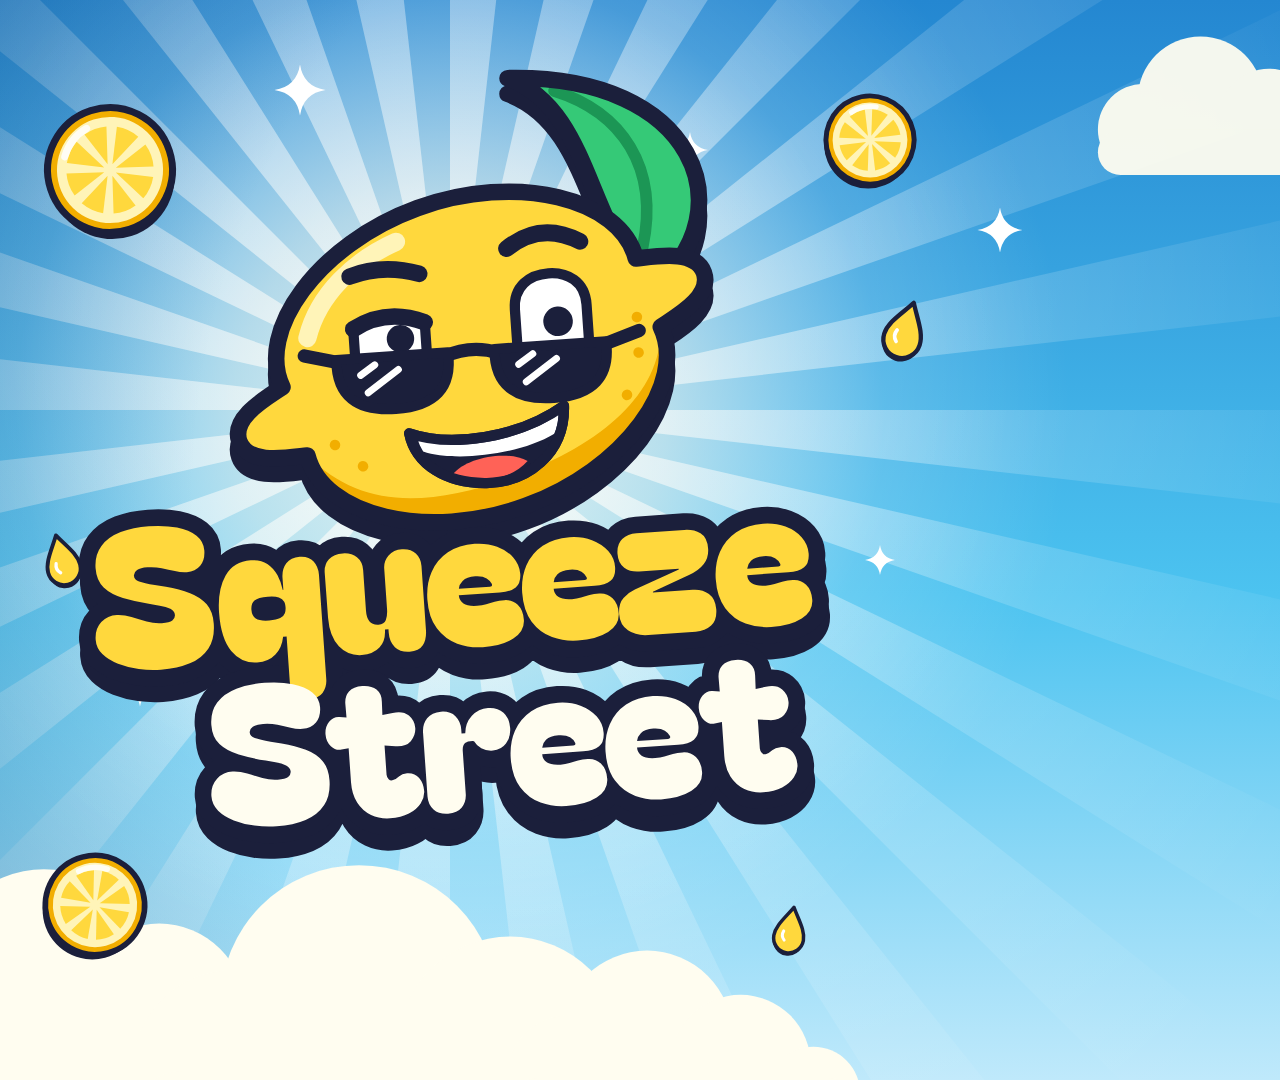
==== tools/covers/cover.html @ ecfce61b "3:25" ====
<!doctype html>
<html>
<head>
<meta charset="utf-8">
<title>Squeeze Street cover</title>
<!-- One CrazyGames cover, composed as SVG at its CSS size (render at 2x). Driven by tools/covers/make.js:
       cover.html#fmt=landscape|portrait|square&scene=<file URL of make.js's transparent-sky scene render>
     Same look as the approved key art: game sky, sunburst behind the logo, cream clouds, lemon slices, drops, sparkles. -->
<style>html, body { margin: 0; background: #2487d1; overflow: hidden; } svg { display: block; }</style>
</head>
<body>
<script>
(function () {
  'use strict';
  var INK = '#1b1f3b', LOGO_W = 818, LOGO_H = 856;
  var q = {}; location.hash.slice(1).split('&').forEach(function (p) { var i = p.indexOf('='); if (i > 0) q[p.slice(0, i)] = decodeURIComponent(p.slice(i + 1)); });

  /* Per format. logo: centre x, top y, width. burst: the sunburst's centre (behind the mascot) and the glow's radius. fade (optional):
     the scene fades toward [cx, cy] from radius r1 (opaque) to r0 (mostly sky), so tall trees melt into the brand sky.
     soft: the ellipse behind the logo where the scene is blurred. Decorations sit in the sky and the margins, never on a face. */
  var F = {
    landscape: { w: 1920, h: 1080, logo: [455, 46, 800], burst: [450, 410, 620], soft: [420, 450, 470, 470], fade: [330, 290, 150, 560],
      clouds: [[1210, 120, 0.95, 0.95], [1750, 70, 0.7, 0.85]],
      bank: [[60, 1010, 1.6], [380, 1050, 2.1], [660, 1065, 1.3]],
      slices: [[110, 170, 0.78, -18], [870, 140, 0.55, 22], [95, 905, 0.62, 30]],
      drops: [[905, 330, 0.62, 18], [62, 560, 0.55, -14], [790, 930, 0.5, 10]],
      sparks: [[300, 90, 0.85], [690, 150, 0.6], [1000, 230, 0.75], [140, 690, 0.55], [880, 560, 0.5]] },
    portrait: { w: 800, h: 1200, logo: [400, 34, 680], burst: [400, 330, 560], soft: [400, 400, 470, 470],
      clouds: [[640, 640, 0.6, 0.9], [150, 610, 0.55, 0.85]],
      slices: [[78, 120, 0.5, -18], [745, 615, 0.42, 24]],
      drops: [[722, 120, 0.45, 18], [70, 520, 0.42, -12]],
      sparks: [[160, 40, 0.6], [690, 300, 0.55], [100, 330, 0.45], [600, 700, 0.4]] },
    square: { w: 800, h: 800, logo: [400, 10, 452], burst: [400, 215, 420], soft: [400, 260, 360, 300],
      clouds: [[700, 330, 0.5, 0.9], [100, 330, 0.5, 0.85]],
      slices: [[86, 86, 0.48, -18], [714, 112, 0.42, 24]],
      drops: [[150, 230, 0.4, -12], [660, 250, 0.38, 16]],
      sparks: [[200, 40, 0.5], [610, 40, 0.45], [700, 210, 0.4]] }
  };
  var f = F[q.fmt] || F.landscape, W = f.w, H = f.h, bx = f.burst[0], by = f.burst[1], R = f.burst[2];

  // the key art's pieces (same shapes and colours as the approved 4K image)
  function cloud(x, y, s, o) {
    return '<g transform="translate(' + x + ' ' + y + ') scale(' + s + ')" opacity="' + o + '" fill="#fffdf0"><circle cx="-70" cy="10" r="48"/><circle cx="-10" cy="-22" r="66"/><circle cx="62" cy="0" r="54"/><circle cx="118" cy="22" r="36"/><rect x="-118" y="10" width="272" height="48" rx="24"/></g>';
  }
  function slice(x, y, s, rot) {
    var seg = '', i, a, b, m;
    for (i = 0; i < 8; i++) {
      a = i * Math.PI / 4 + Math.PI / 8; b = a + Math.PI / 4 - 0.16; m = (a + b) / 2;
      seg += '<path d="M' + (8 * Math.cos(m)).toFixed(1) + ' ' + (8 * Math.sin(m)).toFixed(1) + 'L' + (56 * Math.cos(a + 0.08)).toFixed(1) + ' ' + (56 * Math.sin(a + 0.08)).toFixed(1) +
        'A56 56 0 0 1 ' + (56 * Math.cos(b)).toFixed(1) + ' ' + (56 * Math.sin(b)).toFixed(1) + 'Z" fill="#ffd83d"/>';
    }
    return '<g transform="translate(' + x + ' ' + y + ') rotate(' + rot + ') scale(' + s + ')"><circle cx="0" cy="9" r="80" fill="' + INK + '"/>' +
      '<circle r="80" fill="#f2ae00" stroke="' + INK + '" stroke-width="9"/><circle r="68" fill="#fff4b8"/>' + seg +
      '<path d="M-50 -34A62 62 0 0 1 -12 -60" stroke="#fff" stroke-width="9" stroke-linecap="round" fill="none" opacity=".85"/></g>';
  }
  function drop(x, y, s, rot) {
    var d = 'M0 -46C14 -22 30 -4 30 16A30 30 0 0 1 -30 16C-30 -4 -14 -22 0 -46Z';
    return '<g transform="translate(' + x + ' ' + y + ') rotate(' + rot + ') scale(' + s + ')"><path d="' + d + '" fill="' + INK + '" transform="translate(0 6)"/>' +
      '<path d="' + d + '" fill="#ffd83d" stroke="' + INK + '" stroke-width="7" stroke-linejoin="round"/><path d="M-12 4A16 16 0 0 0 -8 22" stroke="#fff" stroke-width="6" stroke-linecap="round" fill="none"/></g>';
  }
  function spark(x, y, s) { return '<path transform="translate(' + x + ' ' + y + ') scale(' + s + ')" d="M0 -30Q4 -4 30 0Q4 4 0 30Q-4 4 -30 0Q-4 -4 0 -30Z" fill="#fff"/>'; }
  function rays(n, len) {
    var out = '', i, a0, a1;
    for (i = 0; i < n; i++) {
      a0 = (i / n) * Math.PI * 2; a1 = a0 + Math.PI / n;
      out += '<path d="M' + bx + ' ' + by + 'L' + (bx + len * Math.cos(a0)).toFixed(1) + ' ' + (by + len * Math.sin(a0)).toFixed(1) + 'L' + (bx + len * Math.cos(a1)).toFixed(1) + ' ' + (by + len * Math.sin(a1)).toFixed(1) + 'Z"/>';
    }
    return out;
  }
  function each(list, fn) { return list.map(function (a) { return fn.apply(null, a); }).join(''); }

  var lw = f.logo[2], lh = lw * LOGO_H / LOGO_W, scene = q.scene ? '<image href="' + q.scene + '" width="' + W + '" height="' + H + '"/>' : '';
  var svg = '<svg xmlns="http://www.w3.org/2000/svg" viewBox="0 0 ' + W + ' ' + H + '" width="' + W + '" height="' + H + '">' +
    '<defs>' +
    '<linearGradient id="sky" x1="0" y1="0" x2="0" y2="1"><stop offset="0" stop-color="#2487d1"/><stop offset=".55" stop-color="#4cc3f0"/><stop offset="1" stop-color="#bfe9fb"/></linearGradient>' +
    '<radialGradient id="rayfade" cx="' + bx + '" cy="' + by + '" r="' + R * 1.6 + '" gradientUnits="userSpaceOnUse"><stop offset="0" stop-color="#fff" stop-opacity=".55"/><stop offset=".6" stop-color="#fff" stop-opacity=".16"/><stop offset="1" stop-color="#fff" stop-opacity="0"/></radialGradient>' +
    '<radialGradient id="rayfade2" cx="' + bx + '" cy="' + by + '" r="' + R * 0.9 + '" gradientUnits="userSpaceOnUse"><stop offset="0" stop-color="#fff" stop-opacity=".5"/><stop offset=".55" stop-color="#fff" stop-opacity=".18"/><stop offset="1" stop-color="#fff" stop-opacity="0"/></radialGradient>' +
    '<radialGradient id="glow" cx="' + bx + '" cy="' + by + '" r="' + R + '" gradientUnits="userSpaceOnUse"><stop offset="0" stop-color="#fffef6" stop-opacity=".92"/><stop offset=".35" stop-color="#fffaf0" stop-opacity=".62"/><stop offset=".7" stop-color="#ffffff" stop-opacity=".16"/><stop offset="1" stop-color="#ffffff" stop-opacity="0"/></radialGradient>' +
    '<radialGradient id="softg" cx=".5" cy=".5" r=".5"><stop offset=".45" stop-color="#fff"/><stop offset="1" stop-color="#000"/></radialGradient>' +
    '<mask id="soft" maskUnits="userSpaceOnUse" x="0" y="0" width="' + W + '" height="' + H + '"><ellipse cx="' + f.soft[0] + '" cy="' + f.soft[1] + '" rx="' + f.soft[2] + '" ry="' + f.soft[3] + '" fill="url(#softg)"/></mask>' +
    (f.fade ? '<radialGradient id="fadeg" cx="' + f.fade[0] + '" cy="' + f.fade[1] + '" r="' + f.fade[3] + '" gradientUnits="userSpaceOnUse"><stop offset="' + (f.fade[2] / f.fade[3]).toFixed(3) + '" stop-color="#262626"/><stop offset="1" stop-color="#fff"/></radialGradient>' +
      '<mask id="fade" maskUnits="userSpaceOnUse" x="0" y="0" width="' + W + '" height="' + H + '"><rect width="' + W + '" height="' + H + '" fill="url(#fadeg)"/></mask>' : '') +
    '<filter id="blur" x="-5%" y="-5%" width="110%" height="110%"><feGaussianBlur stdDeviation="' + (W / 320).toFixed(1) + '"/></filter>' +
    '<radialGradient id="vig" cx="' + W / 2 + '" cy="' + H * 0.46 + '" r="' + Math.hypot(W, H) * 0.56 + '" gradientUnits="userSpaceOnUse"><stop offset=".62" stop-color="#0b3a6b" stop-opacity="0"/><stop offset="1" stop-color="#0b3a6b" stop-opacity=".32"/></radialGradient>' +
    '</defs>' +
    '<rect width="' + W + '" height="' + H + '" fill="url(#sky)"/>' +
    '<g fill="url(#rayfade)">' + rays(28, Math.hypot(W, H)) + '</g>' +
    each(f.clouds, cloud) +
    (scene ? '<g' + (f.fade ? ' mask="url(#fade)"' : '') + '>' + scene + '<g mask="url(#soft)" filter="url(#blur)">' + scene + '</g></g>' : '') +
    '<rect width="' + W + '" height="' + H + '" fill="url(#glow)"/>' +
    '<g fill="url(#rayfade2)">' + rays(28, R * 0.9) + '</g>' +
    '<rect width="' + W + '" height="' + H + '" fill="url(#vig)"/>' +
    each(f.bank || [], function (x, y, s) { return cloud(x, y, s, 1); }) +
    each(f.slices, slice) + each(f.drops, drop) + each(f.sparks, spark) +
    '<image href="../../brand/logo.svg" x="' + (f.logo[0] - lw / 2) + '" y="' + f.logo[1] + '" width="' + lw + '" height="' + lh.toFixed(1) + '"/>' +
    '</svg>';
  document.body.innerHTML = svg;
  var imgs = [].slice.call(document.querySelectorAll('image')), n = 0;
  window.coverReady = imgs.length ? 'loading' : 'ok';
  imgs.forEach(function (im) {
    var probe = new Image();
    probe.onload = function () { if (++n === imgs.length) window.coverReady = 'ok'; };
    probe.onerror = function () { window.coverReady = 'missing ' + im.getAttribute('href'); };
    probe.src = im.getAttribute('href');
  });
})();
</script>
</body>
</html>
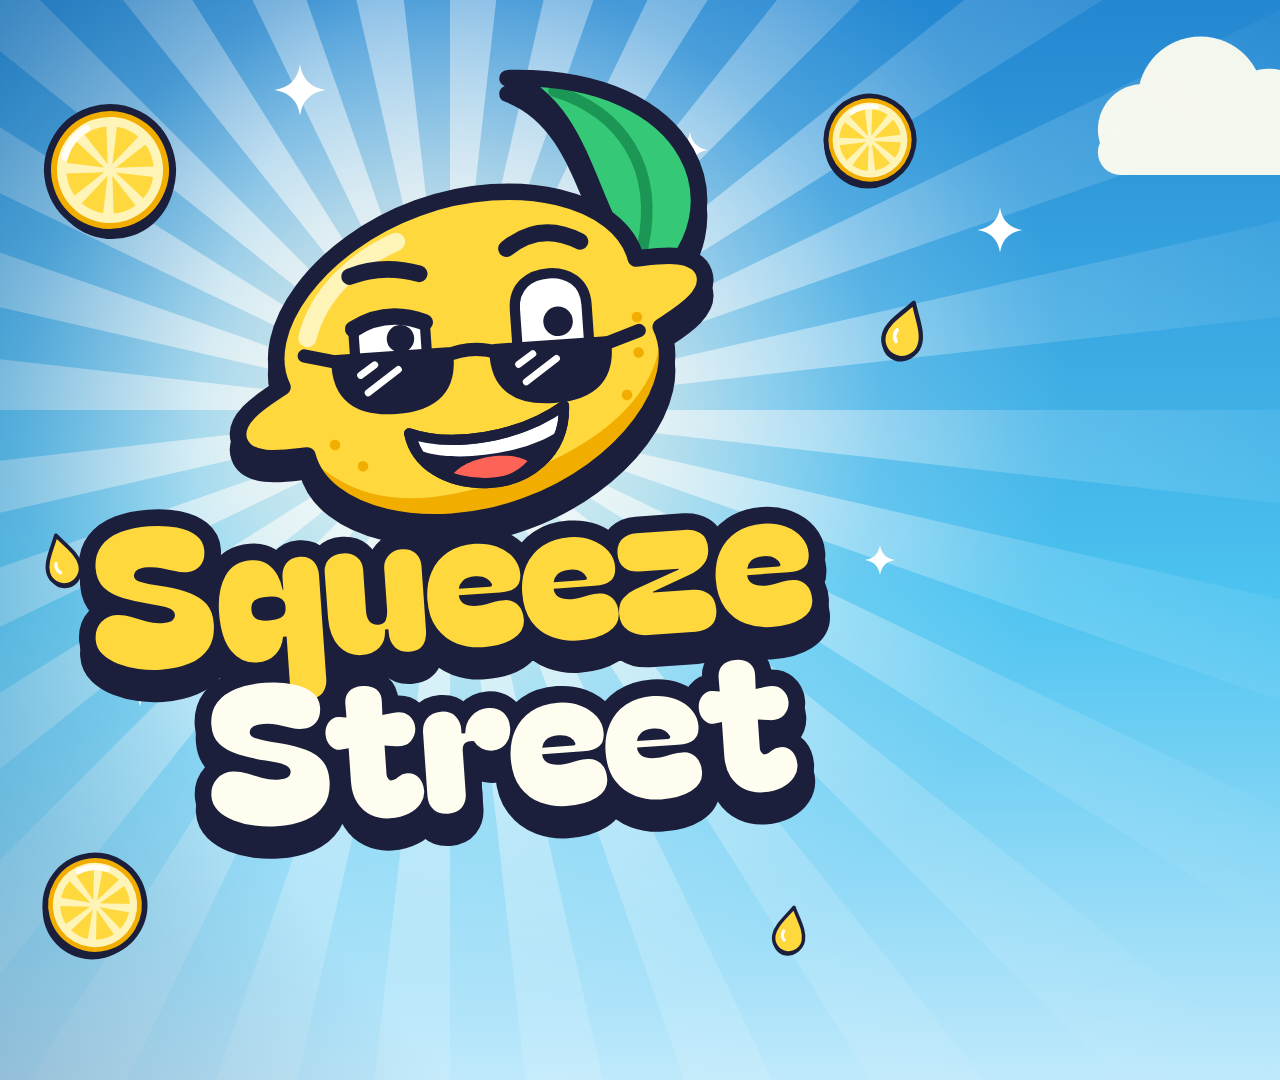
==== commit a428db95: "Add tools that make the CrazyGames covers and preview videos tools/covers/make.js renders the three " ====
--- a/tools/covers/cover.html
+++ b/tools/covers/cover.html
@@ -15,22 +15,20 @@
   var INK = '#1b1f3b', LOGO_W = 818, LOGO_H = 856;
   var q = {}; location.hash.slice(1).split('&').forEach(function (p) { var i = p.indexOf('='); if (i > 0) q[p.slice(0, i)] = decodeURIComponent(p.slice(i + 1)); });
 
-  /* Per format. logo: centre x, top y, width. burst: the sunburst's centre (behind the mascot) and the glow's radius. fade (optional):
-     the scene fades toward [cx, cy] from radius r1 (opaque) to r0 (mostly sky), so tall trees melt into the brand sky.
-     soft: the ellipse behind the logo where the scene is blurred. Decorations sit in the sky and the margins, never on a face. */
+  /* Per format. logo: centre x, top y, width. burst: the sunburst's centre (behind the mascot) and the glow's radius.
+     Decorations sit in the sky and the margins, never on a face. */
   var F = {
-    landscape: { w: 1920, h: 1080, logo: [455, 46, 800], burst: [450, 410, 620], soft: [420, 450, 470, 470], fade: [330, 290, 150, 560],
+    landscape: { w: 1920, h: 1080, logo: [455, 46, 800], burst: [450, 410, 620],
       clouds: [[1210, 120, 0.95, 0.95], [1750, 70, 0.7, 0.85]],
-      bank: [[60, 1010, 1.6], [380, 1050, 2.1], [660, 1065, 1.3]],
       slices: [[110, 170, 0.78, -18], [870, 140, 0.55, 22], [95, 905, 0.62, 30]],
       drops: [[905, 330, 0.62, 18], [62, 560, 0.55, -14], [790, 930, 0.5, 10]],
       sparks: [[300, 90, 0.85], [690, 150, 0.6], [1000, 230, 0.75], [140, 690, 0.55], [880, 560, 0.5]] },
-    portrait: { w: 800, h: 1200, logo: [400, 34, 680], burst: [400, 330, 560], soft: [400, 400, 470, 470],
+    portrait: { w: 800, h: 1200, logo: [400, 34, 680], burst: [400, 330, 560],
       clouds: [[640, 640, 0.6, 0.9], [150, 610, 0.55, 0.85]],
       slices: [[78, 120, 0.5, -18], [745, 615, 0.42, 24]],
       drops: [[722, 120, 0.45, 18], [70, 520, 0.42, -12]],
       sparks: [[160, 40, 0.6], [690, 300, 0.55], [100, 330, 0.45], [600, 700, 0.4]] },
-    square: { w: 800, h: 800, logo: [400, 10, 452], burst: [400, 215, 420], soft: [400, 260, 360, 300],
+    square: { w: 800, h: 800, logo: [400, 6, 530], burst: [400, 240, 460],
       clouds: [[700, 330, 0.5, 0.9], [100, 330, 0.5, 0.85]],
       slices: [[86, 86, 0.48, -18], [714, 112, 0.42, 24]],
       drops: [[150, 230, 0.4, -12], [660, 250, 0.38, 16]],
@@ -76,21 +74,15 @@
     '<radialGradient id="rayfade" cx="' + bx + '" cy="' + by + '" r="' + R * 1.6 + '" gradientUnits="userSpaceOnUse"><stop offset="0" stop-color="#fff" stop-opacity=".55"/><stop offset=".6" stop-color="#fff" stop-opacity=".16"/><stop offset="1" stop-color="#fff" stop-opacity="0"/></radialGradient>' +
     '<radialGradient id="rayfade2" cx="' + bx + '" cy="' + by + '" r="' + R * 0.9 + '" gradientUnits="userSpaceOnUse"><stop offset="0" stop-color="#fff" stop-opacity=".5"/><stop offset=".55" stop-color="#fff" stop-opacity=".18"/><stop offset="1" stop-color="#fff" stop-opacity="0"/></radialGradient>' +
     '<radialGradient id="glow" cx="' + bx + '" cy="' + by + '" r="' + R + '" gradientUnits="userSpaceOnUse"><stop offset="0" stop-color="#fffef6" stop-opacity=".92"/><stop offset=".35" stop-color="#fffaf0" stop-opacity=".62"/><stop offset=".7" stop-color="#ffffff" stop-opacity=".16"/><stop offset="1" stop-color="#ffffff" stop-opacity="0"/></radialGradient>' +
-    '<radialGradient id="softg" cx=".5" cy=".5" r=".5"><stop offset=".45" stop-color="#fff"/><stop offset="1" stop-color="#000"/></radialGradient>' +
-    '<mask id="soft" maskUnits="userSpaceOnUse" x="0" y="0" width="' + W + '" height="' + H + '"><ellipse cx="' + f.soft[0] + '" cy="' + f.soft[1] + '" rx="' + f.soft[2] + '" ry="' + f.soft[3] + '" fill="url(#softg)"/></mask>' +
-    (f.fade ? '<radialGradient id="fadeg" cx="' + f.fade[0] + '" cy="' + f.fade[1] + '" r="' + f.fade[3] + '" gradientUnits="userSpaceOnUse"><stop offset="' + (f.fade[2] / f.fade[3]).toFixed(3) + '" stop-color="#262626"/><stop offset="1" stop-color="#fff"/></radialGradient>' +
-      '<mask id="fade" maskUnits="userSpaceOnUse" x="0" y="0" width="' + W + '" height="' + H + '"><rect width="' + W + '" height="' + H + '" fill="url(#fadeg)"/></mask>' : '') +
-    '<filter id="blur" x="-5%" y="-5%" width="110%" height="110%"><feGaussianBlur stdDeviation="' + (W / 320).toFixed(1) + '"/></filter>' +
     '<radialGradient id="vig" cx="' + W / 2 + '" cy="' + H * 0.46 + '" r="' + Math.hypot(W, H) * 0.56 + '" gradientUnits="userSpaceOnUse"><stop offset=".62" stop-color="#0b3a6b" stop-opacity="0"/><stop offset="1" stop-color="#0b3a6b" stop-opacity=".32"/></radialGradient>' +
     '</defs>' +
     '<rect width="' + W + '" height="' + H + '" fill="url(#sky)"/>' +
     '<g fill="url(#rayfade)">' + rays(28, Math.hypot(W, H)) + '</g>' +
     each(f.clouds, cloud) +
-    (scene ? '<g' + (f.fade ? ' mask="url(#fade)"' : '') + '>' + scene + '<g mask="url(#soft)" filter="url(#blur)">' + scene + '</g></g>' : '') +
+    scene +
     '<rect width="' + W + '" height="' + H + '" fill="url(#glow)"/>' +
     '<g fill="url(#rayfade2)">' + rays(28, R * 0.9) + '</g>' +
     '<rect width="' + W + '" height="' + H + '" fill="url(#vig)"/>' +
-    each(f.bank || [], function (x, y, s) { return cloud(x, y, s, 1); }) +
     each(f.slices, slice) + each(f.drops, drop) + each(f.sparks, spark) +
     '<image href="../../brand/logo.svg" x="' + (f.logo[0] - lw / 2) + '" y="' + f.logo[1] + '" width="' + lw + '" height="' + lh.toFixed(1) + '"/>' +
     '</svg>';
